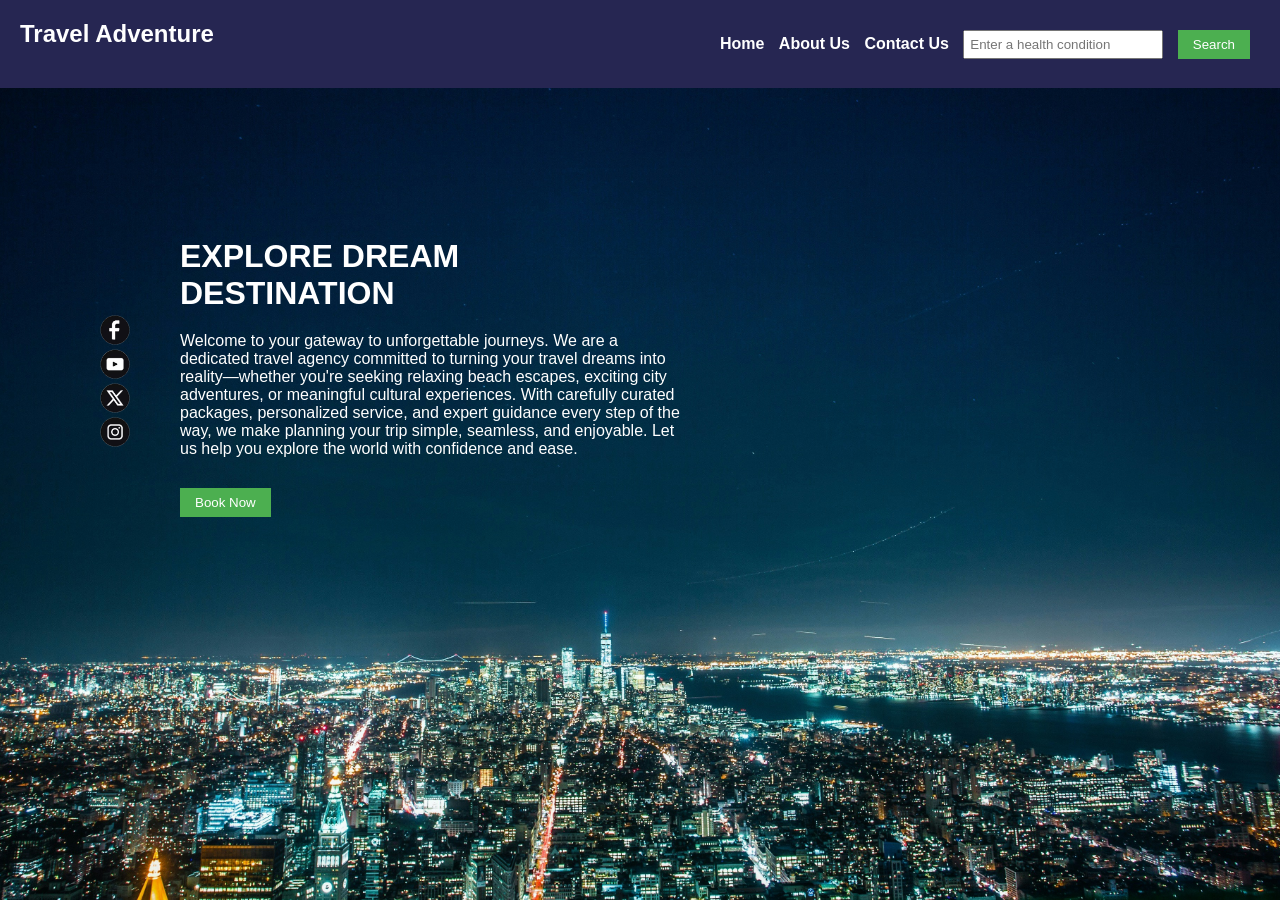
==== about_us.html @ 40b20a44 "updated indexhtml" ====
<html lang="en">
<head>
    <meta charset="UTF-8">
    <title>Travel Adventure - About Us</title>
    <link rel="stylesheet" href="./travel_recommendation.css">
</head>
    <nav>
        <h1>Travel Adventure</h1>
        <ul>
          <li><a href="./index.html" id="home">Home </a></li>
          <li><a href="./about_us.html" id="contact">About Us </a></li>
          <li><a href="./contact_us.html" id="contact">Contact Us </a></li>
          <li><input type="text" id="conditionInput" placeholder="Enter a health condition">  </li>
          <li>
            <button id='btnSearch'>Search</button>
          </li>
        </ul>
    </nav>
    <div style="padding-left: 50px; padding-top: 50px;">
      
        <table cellspacing="50" >
            <tr>
                <td> </td>
            <tr>
                <td >
                    <ul id="socialLink">
                        <li><a href="#"><img src="img/facebook_logo.png" alt="Facebook" width="30" height="30"></a></li>
                        <li><a href="#"><img src="img/youtube_logo.png" alt="YouTube" width="30" height="30"></a></li>
                        <li><a href="#"><img src="img/x_logo.png" alt="X" width="30" height="30"></a></li>
                        <li><a href="#"><img src="img/instagram_logo.png" alt="Instagram" width="30" height="30"></a></li>  
                    </ul> 
                </td>
                <td>
                    <div id="introduction">
                        <h1>EXPLORE DREAM DESTINATION</h1>
                        <p style="padding-bottom:30px;">
                            Welcome to your gateway to unforgettable journeys. We are a dedicated travel agency committed to turning your travel dreams into reality—whether you're seeking relaxing beach escapes, exciting city adventures, or meaningful cultural experiences. With carefully curated packages, personalized service, and expert guidance every step of the way, we make planning your trip simple, seamless, and enjoyable. Let us help you explore the world with confidence and ease.
                        </p>
                        <button id="bookNow">Book Now</button>
                    </div>
                </td>
            </tr>
        </table>
    </div>
   

</body>

</html>
---- travel_recommendation.css ----
/* Basic CSS for the navigation bar */

*{
    margin: 0;
    padding: 0;
    box-sizing: border-box;
    color:white;
}
nav {
    background-color: #262652;
    padding: 20px;
    display: flex;
    align-items: center;
    justify-content: space-between;
    
  }
  
  nav ul {
    list-style-type: none;
    /* padding: 0; */
  }
  
  nav ul li {
    display: inline;
    margin-right: 10px;
  }
  
  nav a {
    text-decoration: none;
    color: #ffffff;
    font-weight: bold;
  }
  
  /* Basic CSS for the form elements */
  body {
    font-family: Arial, sans-serif;
    background-image: url("img/background-image.jpg");
    background-repeat: no-repeat;
    background-size: cover;
    background-attachment: fixed;
    background-position: center;
    /* margin: 20px; */
  }

  #introduction{

    width:500px;
  }

  #socialLink{
    list-style-type: none;
  }
  
  h1 {
    margin-bottom: 20px;
  }
  
  div {
    margin-bottom: 10px;
  }


  
  label {
    display: inline-block;
    width: 100px;
  }
  
  input[type="text"],
  input[type="number"],
  select {
    width: 200px;
    padding: 5px;
  }
  
  button {
    padding: 7px 15px;
    background-color: #4CAF50;
    color: white;
    border: none;
    cursor: pointer;
  }
  
  button:hover {
    background-color: #45a049;
  }
  
  /* Basic CSS for the report section */
  h2 {
    margin-top: 30px;
  }
  
  #report,#result {
    padding: 10px;
    max-width: 400px;
    word-wrap: break-word;
  }
#result{
  height: 400px;
  width: 500px;
  display: flex;
  align-items: center;
  justify-content: space-around;
  flex-direction: column;
}
  #result img{
    width: 200px;
    height: 100px;
  }
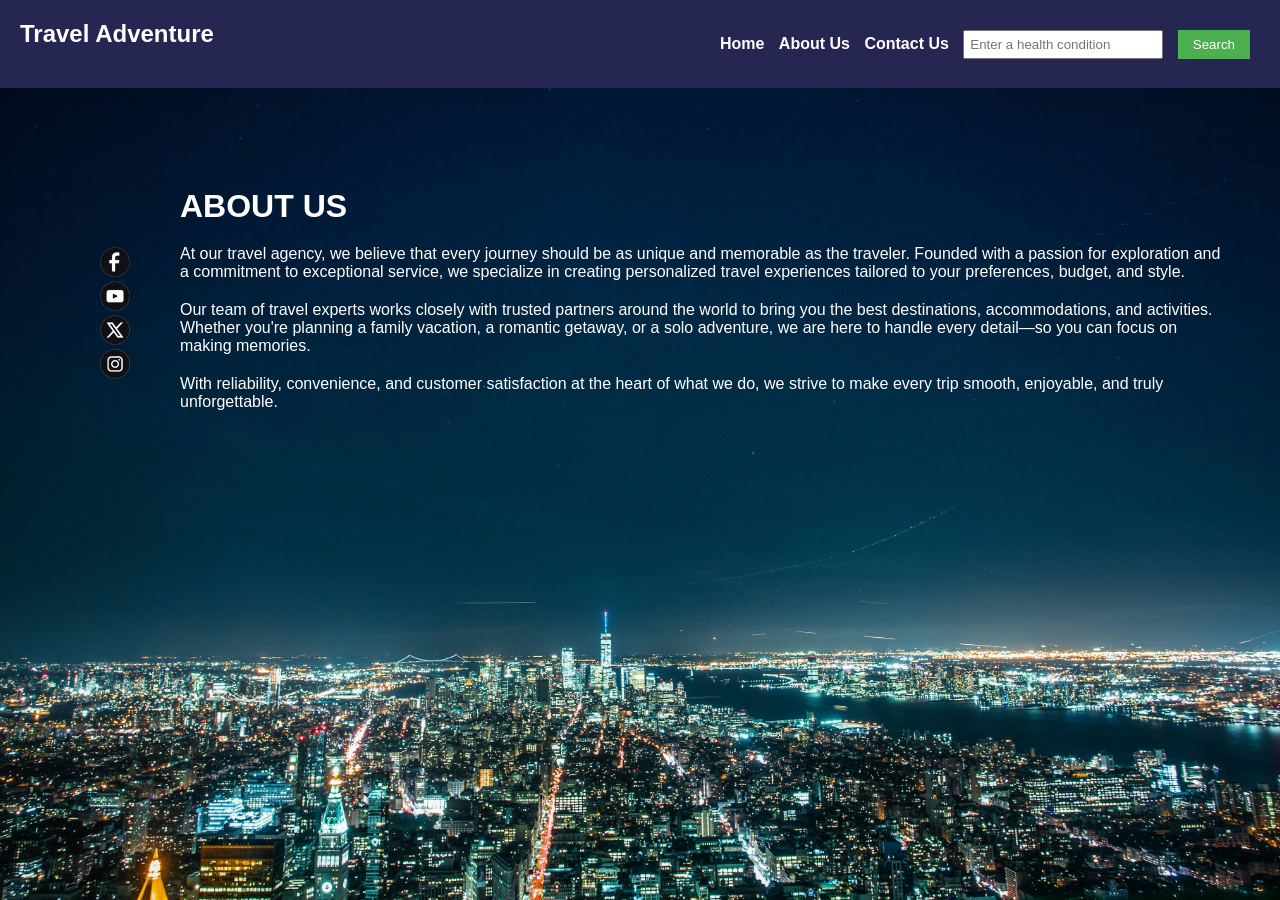
==== commit 8932310f: "update 2" ====
--- a/about_us.html
+++ b/about_us.html
@@ -19,8 +19,8 @@
     <div style="padding-left: 50px; padding-top: 50px;">
       
         <table cellspacing="50" >
-            <tr>
-                <td> </td>
+   
+   
             <tr>
                 <td >
                     <ul id="socialLink">
@@ -31,12 +31,20 @@
                     </ul> 
                 </td>
                 <td>
-                    <div id="introduction">
-                        <h1>EXPLORE DREAM DESTINATION</h1>
-                        <p style="padding-bottom:30px;">
-                            Welcome to your gateway to unforgettable journeys. We are a dedicated travel agency committed to turning your travel dreams into reality—whether you're seeking relaxing beach escapes, exciting city adventures, or meaningful cultural experiences. With carefully curated packages, personalized service, and expert guidance every step of the way, we make planning your trip simple, seamless, and enjoyable. Let us help you explore the world with confidence and ease.
+               
+                    <div>
+                        <h1> ABOUT US</h1>
+                        <p style="padding-bottom:20px;">
+                            At our travel agency, we believe that every journey should be as unique and memorable as the traveler. Founded with a passion for exploration and a commitment to exceptional service, we specialize in creating personalized travel experiences tailored to your preferences, budget, and style.
                         </p>
-                        <button id="bookNow">Book Now</button>
+                        <p style="padding-bottom:20px;">
+                            Our team of travel experts works closely with trusted partners around the world to bring you the best destinations, accommodations, and activities. Whether you're planning a family vacation, a romantic getaway, or a solo adventure, we are here to handle every detail—so you can focus on making memories.
+                        </p>
+                        <p style="padding-bottom:20px;">
+                            With reliability, convenience, and customer satisfaction at the heart of what we do, we strive to make every trip smooth, enjoyable, and truly unforgettable.
+            
+                        </p>
+             
                     </div>
                 </td>
             </tr>
--- a/travel_recommendation.css
+++ b/travel_recommendation.css
@@ -46,6 +46,7 @@
 
     width:500px;
   }
+  
 
   #socialLink{
     list-style-type: none;
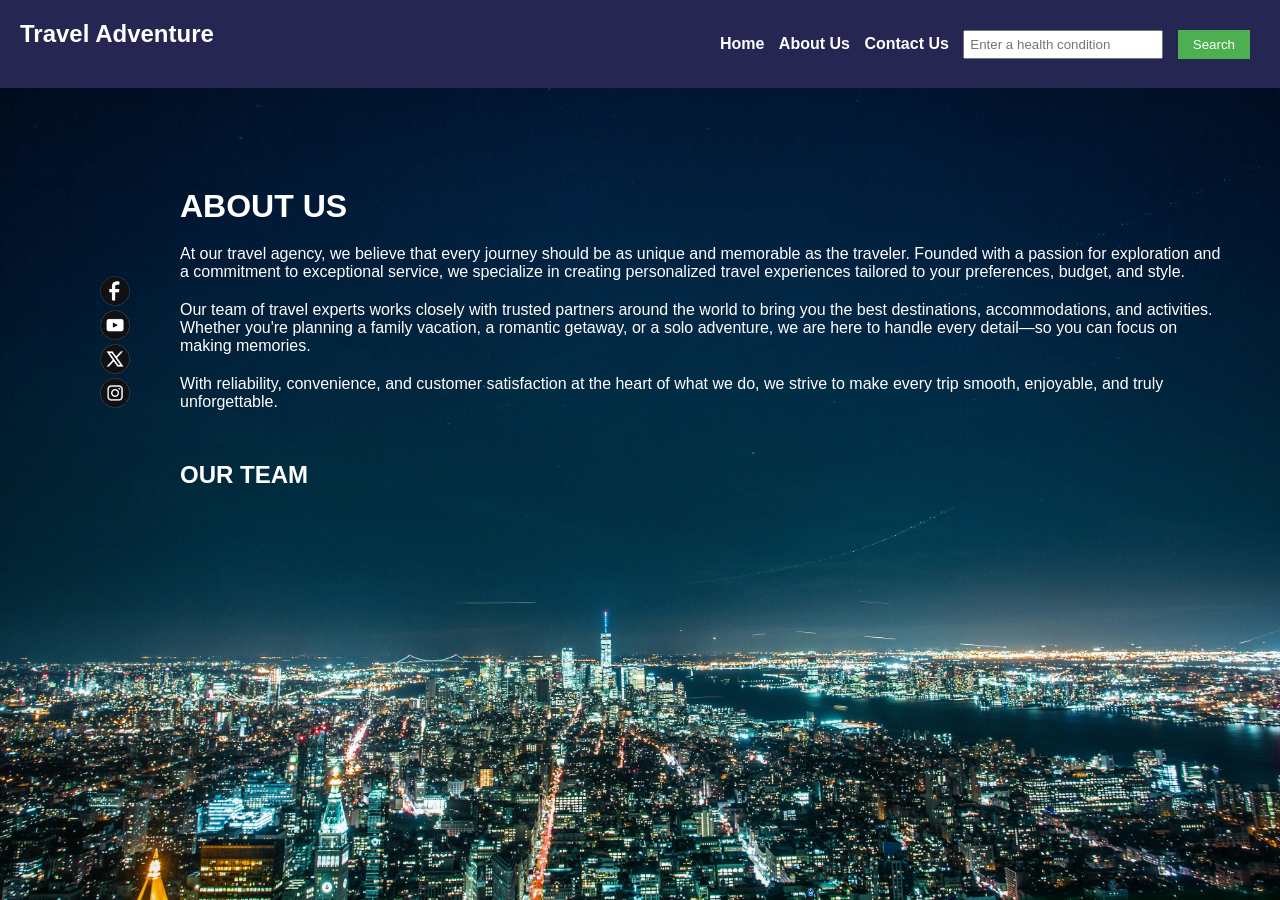
==== commit a357a99e: "update code" ====
--- a/about_us.html
+++ b/about_us.html
@@ -42,9 +42,12 @@
                         </p>
                         <p style="padding-bottom:20px;">
                             With reliability, convenience, and customer satisfaction at the heart of what we do, we strive to make every trip smooth, enjoyable, and truly unforgettable.
-            
                         </p>
-             
+                    </div>
+
+                    <div>
+                        <h2> OUR TEAM</h2>
+                   
                     </div>
                 </td>
             </tr>
--- a/travel_recommendation.css
+++ b/travel_recommendation.css
@@ -42,11 +42,26 @@
     /* margin: 20px; */
   }
 
+
+
+  .container{
+    display: flex;
+    justify-content: space-between;
+    padding: 50px;
+  }
+
+
+  #content {
+    padding-left:30px;
+    padding-right:30px;
+    padding-bottom:30px;
+  }
+
   #introduction{
 
     width:500px;
   }
-  
+
 
   #socialLink{
     list-style-type: none;
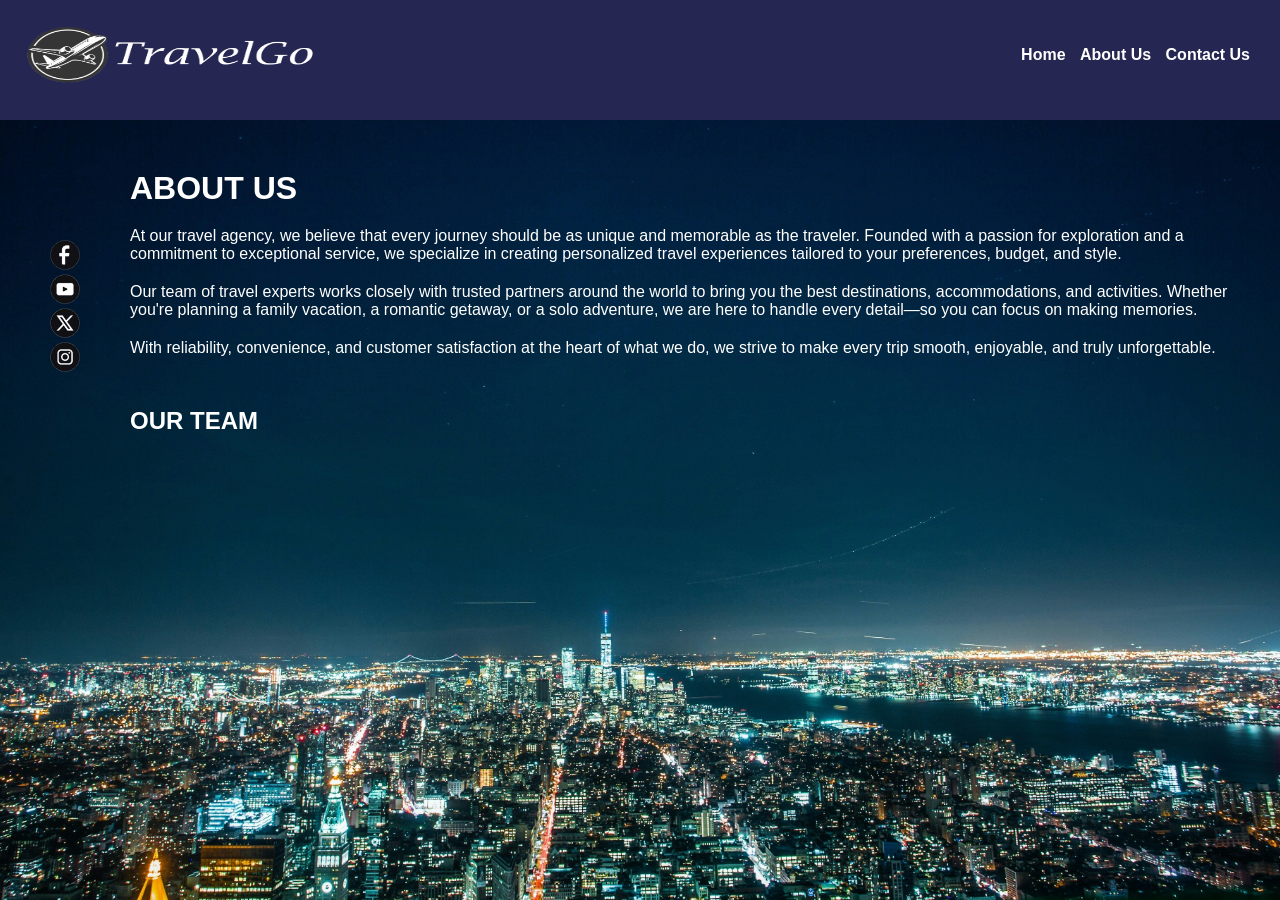
==== commit d278bde7: "update website" ====
--- a/about_us.html
+++ b/about_us.html
@@ -4,19 +4,20 @@
     <title>Travel Adventure - About Us</title>
     <link rel="stylesheet" href="./travel_recommendation.css">
 </head>
-    <nav>
-        <h1>Travel Adventure</h1>
-        <ul>
-          <li><a href="./index.html" id="home">Home </a></li>
-          <li><a href="./about_us.html" id="contact">About Us </a></li>
-          <li><a href="./contact_us.html" id="contact">Contact Us </a></li>
-          <li><input type="text" id="conditionInput" placeholder="Enter a health condition">  </li>
-          <li>
-            <button id='btnSearch'>Search</button>
-          </li>
-        </ul>
+      <nav>
+        <div>
+            <img src="img/header_logo.png" alt="TravelGo" height="70" width="300">
+        </div>
+        <div >  
+            <ul>
+                <li><a href="./index.html" id="home">Home </a></li>
+                <li><a href="./about_us.html" id="contact">About Us </a></li>
+                <li><a href="./contact_us.html" id="contact">Contact Us </a></li>
+            </ul>
+        </div>
+
     </nav>
-    <div style="padding-left: 50px; padding-top: 50px;">
+    <div id="content">
       
         <table cellspacing="50" >
    
--- a/travel_recommendation.css
+++ b/travel_recommendation.css
@@ -42,19 +42,17 @@
     /* margin: 20px; */
   }
 
-
-
   .container{
     display: flex;
     justify-content: space-between;
-    padding: 50px;
+    padding-top:70px;
+ 
   }
 
-
-  #content {
-    padding-left:30px;
-    padding-right:30px;
-    padding-bottom:30px;
+  .container #content {
+    margin-left:50px;
+    margin-right:50px;
+    margin-bottom:50px;
   }
 
   #introduction{
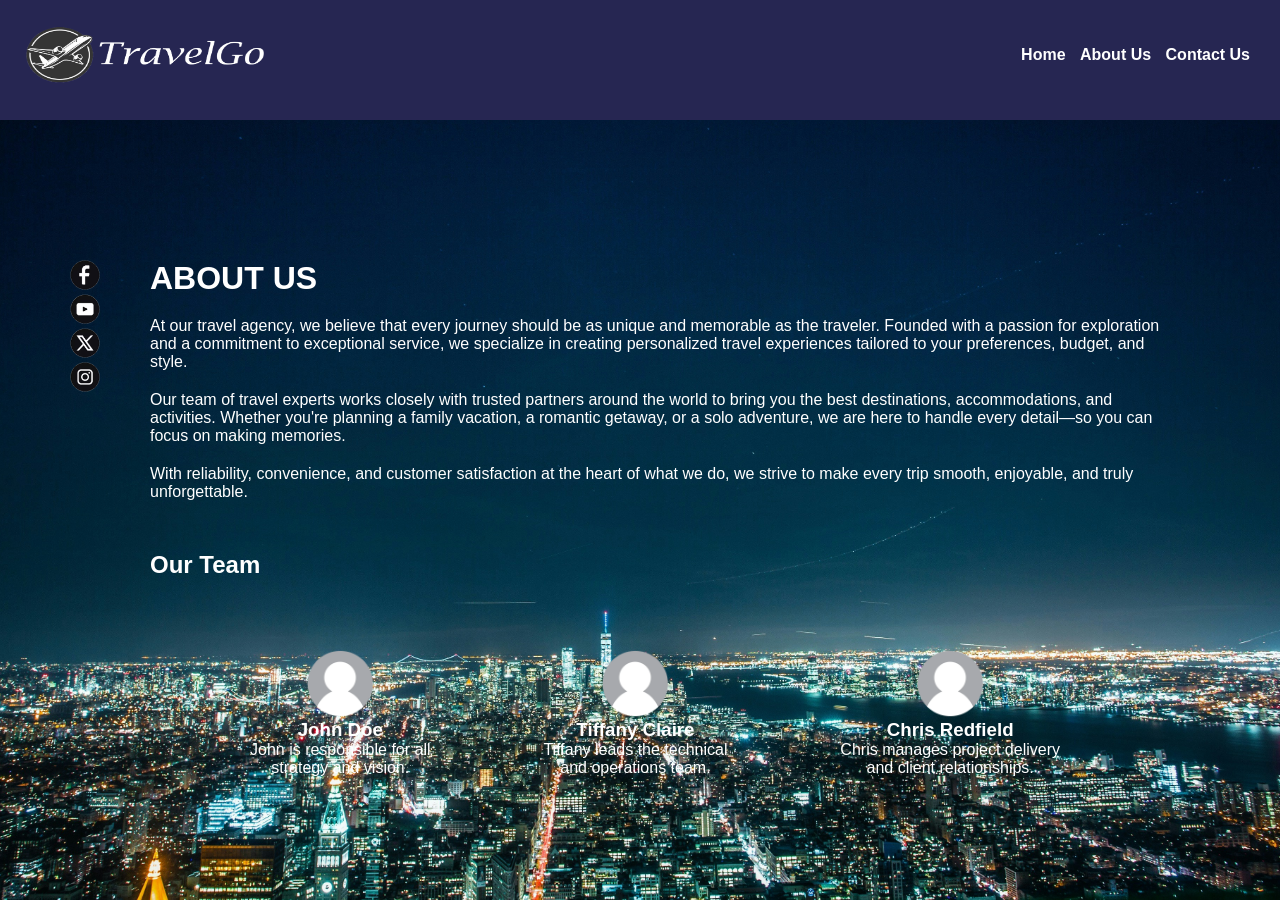
==== commit 80563dcf: "update page" ====
--- a/about_us.html
+++ b/about_us.html
@@ -4,55 +4,68 @@
     <title>Travel Adventure - About Us</title>
     <link rel="stylesheet" href="./travel_recommendation.css">
 </head>
-      <nav>
-        <div>
-            <img src="img/header_logo.png" alt="TravelGo" height="70" width="300">
+<body>
+    <div>
+        <nav>
+            <div>
+                <img id="headerLogo" src="img/header_logo.png" alt="TravelGo">
+            </div>
+            <div >  
+                <ul>
+                    <li><a href="./index.html" id="home">Home </a></li>
+                    <li><a href="./about_us.html" id="contact">About Us </a></li>
+                    <li><a href="./contact_us.html" id="contact">Contact Us </a></li>
+                </ul>
+            </div>
+     
+        </nav>
+    <div>
+    <div style="margin:70px;">
+        <div class="container">
+            <div>
+                <ul id="socialLink">
+                    <li><a href="#"><img src="img/facebook_logo.png" alt="Facebook" width="30" height="30"></a></li>
+                    <li><a href="#"><img src="img/youtube_logo.png" alt="YouTube" width="30" height="30"></a></li>
+                    <li><a href="#"><img src="img/x_logo.png" alt="X" width="30" height="30"></a></li>
+                    <li><a href="#"><img src="img/instagram_logo.png" alt="Instagram" width="30" height="30"></a></li>  
+                </ul> 
+            </div>
+            <div id="content">
+                <h1>ABOUT US</h1>
+                <p style="padding-bottom:20px;">
+                    At our travel agency, we believe that every journey should be as unique and memorable as the traveler. Founded with a passion for exploration and a commitment to exceptional service, we specialize in creating personalized travel experiences tailored to your preferences, budget, and style.
+                </p>
+                <p style="padding-bottom:20px;">
+                    Our team of travel experts works closely with trusted partners around the world to bring you the best destinations, accommodations, and activities. Whether you're planning a family vacation, a romantic getaway, or a solo adventure, we are here to handle every detail—so you can focus on making memories.
+                </p>
+                <p style="padding-bottom:20px;">
+                    With reliability, convenience, and customer satisfaction at the heart of what we do, we strive to make every trip smooth, enjoyable, and truly unforgettable.
+                </p>
+
+                <h2>Our Team</h2>
+                <div class="container" style="padding-left:100px; padding-right:100px;">
+                    <div style=" text-align: center;">
+                        <img id="teamLogo" src="img/team.png" alt="team1"> 
+                        <h3>John Doe</h3>
+                        <p>John is responsible for all<br>strategy and vision.</p>
+                    </div>
+                    <div style=" text-align: center;">
+                        <img id="teamLogo" src="img/team.png" alt="team1"> 
+                        <h3>Tiffany Claire</h3>
+                        <p>Tiffany leads the technical <br>and operations team.</p>
+                     
+                    </div>
+                    <div style=" text-align: center;">
+                        <img id="teamLogo" src="img/team.png" alt="team1"> 
+                        <h3>Chris Redfield</h3>
+                        <p>Chris manages project delivery<br> and client relationships.</p>
+                    </div>
+                </div>
+
+            </div>
+            
         </div>
-        <div >  
-            <ul>
-                <li><a href="./index.html" id="home">Home </a></li>
-                <li><a href="./about_us.html" id="contact">About Us </a></li>
-                <li><a href="./contact_us.html" id="contact">Contact Us </a></li>
-            </ul>
-        </div>
-
-    </nav>
-    <div id="content">
-      
-        <table cellspacing="50" >
-   
-   
-            <tr>
-                <td >
-                    <ul id="socialLink">
-                        <li><a href="#"><img src="img/facebook_logo.png" alt="Facebook" width="30" height="30"></a></li>
-                        <li><a href="#"><img src="img/youtube_logo.png" alt="YouTube" width="30" height="30"></a></li>
-                        <li><a href="#"><img src="img/x_logo.png" alt="X" width="30" height="30"></a></li>
-                        <li><a href="#"><img src="img/instagram_logo.png" alt="Instagram" width="30" height="30"></a></li>  
-                    </ul> 
-                </td>
-                <td>
-               
-                    <div>
-                        <h1> ABOUT US</h1>
-                        <p style="padding-bottom:20px;">
-                            At our travel agency, we believe that every journey should be as unique and memorable as the traveler. Founded with a passion for exploration and a commitment to exceptional service, we specialize in creating personalized travel experiences tailored to your preferences, budget, and style.
-                        </p>
-                        <p style="padding-bottom:20px;">
-                            Our team of travel experts works closely with trusted partners around the world to bring you the best destinations, accommodations, and activities. Whether you're planning a family vacation, a romantic getaway, or a solo adventure, we are here to handle every detail—so you can focus on making memories.
-                        </p>
-                        <p style="padding-bottom:20px;">
-                            With reliability, convenience, and customer satisfaction at the heart of what we do, we strive to make every trip smooth, enjoyable, and truly unforgettable.
-                        </p>
-                    </div>
-
-                    <div>
-                        <h2> OUR TEAM</h2>
-                   
-                    </div>
-                </td>
-            </tr>
-        </table>
+     
     </div>
    
 
--- a/travel_recommendation.css
+++ b/travel_recommendation.css
@@ -40,6 +40,16 @@
     background-attachment: fixed;
     background-position: center;
     /* margin: 20px; */
+  }
+
+  #headerLogo{
+    height:70px;
+    width:250px;
+  }
+
+  #teamLogo{
+    height:70px;
+    width:70px;
   }
 
   .container{
